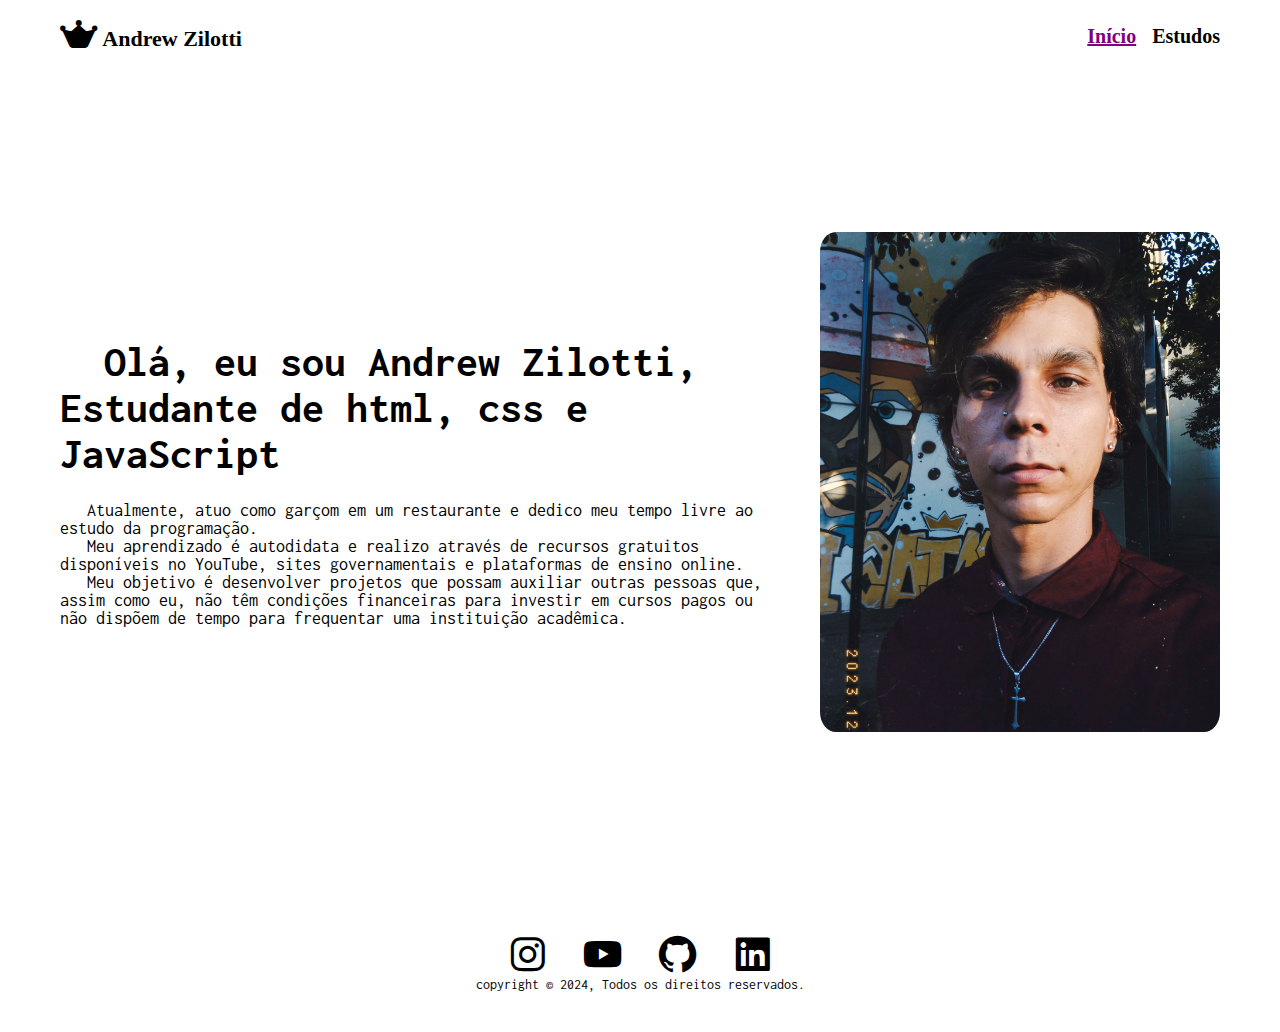
==== index.html @ dfb12fe2 "estudos" ====
<!DOCTYPE html>
<html lang="pt-br">

<head>
    <meta charset="UTF-8">
    <meta name="viewport" content="width=device-width, initial-scale=1.0">
    <title>Andrew Zilotti</title>
    <link rel="stylesheet" href="css/style.css">
    <!-- icon do logo -->
    <link rel="stylesheet" href="https://cdnjs.cloudflare.com/ajax/libs/font-awesome/6.5.2/css/all.min.css">
    <!-- icon dos link das redes sociais -->
    <link href='https://unpkg.com/boxicons@2.1.4/css/boxicons.min.css' rel='stylesheet'>
</head>

<body>
    <nav>
        <div class="logo">
            <a href="index.html"><i class="fa-brands fa-web-awesome"></i> Andrew Zilotti</a>
        </div>

        <div class="nav-links">
            <a class="selected" href="index.html">Início</a>
            <!-- <a href="projetos.html">Projetos</a> -->
            <a href="estudos.html">Estudos</a>
            <!-- <a href="jogos.html">Jogos</a> -->
        </div>
    </nav>

    <div class="main">
        <div class="info">
            <h1>&nbsp;&nbsp;Olá, eu sou Andrew Zilotti,<br>Estudante de html, css e JavaScript</h1>
            
            <p>&nbsp;&nbsp;&nbsp;Atualmente, atuo como garçom em um restaurante e dedico meu tempo livre ao estudo da programação. <br>
            
            &nbsp;&nbsp;&nbsp;Meu aprendizado é autodidata e realizo através de recursos gratuitos disponíveis no YouTube, sites governamentais e plataformas de ensino online. <br>

            &nbsp;&nbsp;&nbsp;Meu objetivo é desenvolver projetos que possam auxiliar outras pessoas que, assim como eu, não têm condições financeiras para investir em cursos pagos ou não dispõem de tempo para frequentar uma instituição acadêmica.</p>
        </div>
        <img src="imagens/eu.jpg" alt="">
    </div>

    <footer>
        <div class="socials">
            <a href="https://www.instagram.com/andrewzilotti/" target="_blank"><i class='bx bxl-instagram'></i></a>

            <a href="https://www.youtube.com/@darealezacanal" target="_blank"><i class='bx bxl-youtube'></i></a>

            <a href="https://github.com/andrewzilotti" target="_blank"><i class='bx bxl-github'></i></a>

            <a href="https://www.linkedin.com/in/andrewzilotti/" target="_blank"><i
                    class='bx bxl-linkedin-square'></i></a>
        </div>
        <p>copyright &copy; 2024, Todos os direitos reservados.</p>
    </footer>

</body>

</html>
---- css/style.css ----
@import url('https://fonts.googleapis.com/css2?family=Inconsolata&display=swap');

*{
    margin: 0;
    padding: 0;
    box-sizing: border-box;
    font-family: 'Inconsolata', sans-serif;
    font-style: normal;
}

a{
    text-decoration: none;
    color: black;
}

nav{
    padding: 20px 148px;
    background-color: white;
    display: flex;
    align-items: center;
    justify-content: space-between;
    font-weight: 600;
}

nav .logo{
    display: flex;
    align-items: center;
    justify-content: center;
    gap: 10px;
}

nav .logo i{
    font-size: 30px;
    color: black;
    transition: color 0.3s ease;
}

nav .logo a{
    font-size: 22px;
    color: black;
    font-weight: bold;
    font-family: 'Times New Roman', Times, serif;
    transition: color 0.3s ease;
}

nav .logo i:hover,
nav .logo a:hover{
    color: purple;
}

nav .nav-links{
    display: flex;
    gap: 16px;
}

nav .nav-links a{
    font-size: 20px;
    font-family: 'Times New Roman', Times, serif;
    transition: color 0.3s ease;
}

nav .nav-links a:hover,
nav .nav-links a.selected{
    color: purple;
    text-decoration: underline;
}

.main{
    padding: 0 149px;
    display: flex;
    align-items: center;
    justify-content: space-between;
    gap: 50px;
    height: calc(100vh - 80px);
}

.main .info h1{
    font-size: 44px;
    width: 100%;
    margin-top: 0px;
    margin-bottom: 0px;
    text-align: left;
}

.main .info p{
    font-size: 18px;
    margin-top: 25px;
    width: 100%;
    text-align: left;
}

.main img{
    width: 400px;
    height: auto;
    border-radius: 4%;
}

footer{
    padding: 40px 0;
    display: flex;
    flex-direction: column;
    align-items: center;
}

footer .socials{
    display: flex;
    align-items: center;
    gap: 30px;
    margin-bottom: 0px;
}

footer .socials i{
    font-size: 45px;
    cursor: pointer;
    transition: color 0.3s ease;
}

footer .socials i:hover{
    color: purple;
}

footer p{
    font-size: 14px;
}

/* Paginas estudos */

.page-title{
    padding: 88px 234px 20px;
    width: 100%;
}

.content{
    padding: 30px 148px 60px;
    display: flex;
    flex-direction: column;
    align-items: center;
}

.works-list .item{
    display: flex;
    gap: 30px;
    margin-bottom: 30px;
    padding-bottom: 30px;
    border-bottom: 2px dotted rgb(194, 194, 194);
}

.works-list .item img{
    width: 360px;
    height: 200px;
    border-radius: 4px;
    box-shadow: 0px 0px 4px rgb(165, 165, 165);
}

.works-list .item h3{
    font-size: 27px;
    font-weight: 900;
    margin-bottom: 16px;
}

.works-list .item .details .intem-info{
    display: flex;
    align-items: center;
    gap: 20px;
    margin-bottom: 20px;
}

.works-list .item .details i{
    font-size: 20px;
}

.works-list .item .details a:hover{
    color: purple;
    text-decoration: underline;
}

.works-list .item .details p{
    text-align: left;
}


/* Dimenções da paina */

@media screen and (max-width: 1400px){
    
    nav{
        padding: 20px 60px;
    }

    .main{
        padding: 0 60px;
    }

    .page-title{
        padding: 80px 60px 20px;
    }
}

@media screen and (max-width: 1200px) {
    
    nav{
        padding: 20px 40px;
    }

    .main{
        padding: 0 40px;
    }

    .main img{
        width: 300px;
        height: auto;
        border-radius: 4%;
    }

    .page-title{
        padding: 80px 40px 20px;

    }
}

@media screen and (max-width: 992px) {
    
    nav{
        padding: 20px;
    }

    .main{
        padding: 0 20px;
    }

    .main img{
        width: 200px;
        height: auto;
        border-radius: 4%;
    }

    .main .info h1{
        font-size: 34px;
    }

    .main .info p{
        font-size: 15px;
    }

    .works-list .item{
        flex-direction: column;
        padding: 0 20px 30px;
    }

    .works-list .item img{
        width: 100%;
        height: auto;
    }

    .works-list .item h3{
        font-size: 24px;
    }

    /* .works-list .item .details .intem-info .yaer-badge{
        font-size: 8px;
    } */

    .works-list .item .details p{
        font-size: 14px;
    }

    .content{
        padding: 30px 20px 60px;
    }

    @media screen and (max-width: 768px) {
        
        nav{
            justify-content: center;
        }

        nav .logo{
            display: none;
        }

        .main{
            flex-direction: column;
            justify-content: space-around;
            margin: 40px 0;
            height: auto;
        }

        .main .info h1{
            font-size: 30px;
            margin-bottom: 16px;
        }

        .main .info p{
            margin-bottom: 16px;
        }
        
        .main img {
            margin-top: 20px;
            width: 90%;
            height: auto;
            border-radius: 2%;
        }
    }
}
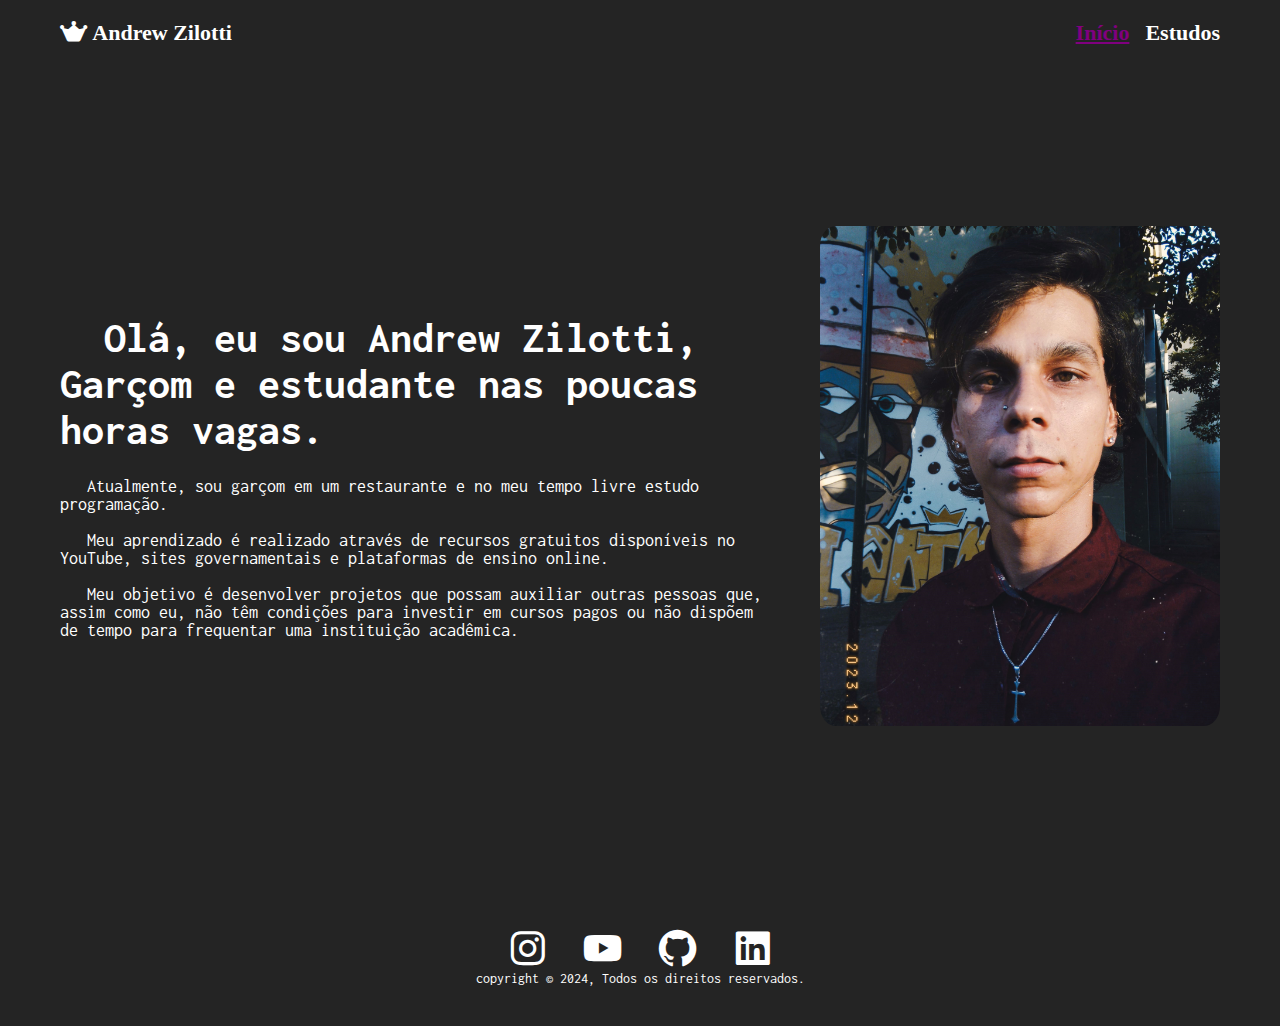
==== commit 62ea0630: "theme" ====
--- a/index.html
+++ b/index.html
@@ -12,10 +12,24 @@
     <link href='https://unpkg.com/boxicons@2.1.4/css/boxicons.min.css' rel='stylesheet'>
 </head>
 
-<body>
+<body class="dark-theme">
+
+    <!-- modo claro e modo escuro -->
+
+    <!-- <div>
+        <input type="checkbox" class="checkbox" name="" id="chk">
+        
+        <label class="label" for="chk">
+            <i class='bx bx-moon'></i>
+            <i class='bx bx-sun'></i>
+            <div class="ball"></div>
+        </label>
+    </div> -->
+
+
     <nav>
         <div class="logo">
-            <a href="index.html"><i class="fa-brands fa-web-awesome"></i> Andrew Zilotti</a>
+            <a href="index.html"><i id="coroa" class="fa-brands fa-web-awesome"></i> Andrew Zilotti</a>
         </div>
 
         <div class="nav-links">
@@ -26,15 +40,21 @@
         </div>
     </nav>
 
+
+
     <div class="main">
         <div class="info">
-            <h1>&nbsp;&nbsp;Olá, eu sou Andrew Zilotti,<br>Estudante de html, css e JavaScript</h1>
-            
-            <p>&nbsp;&nbsp;&nbsp;Atualmente, atuo como garçom em um restaurante e dedico meu tempo livre ao estudo da programação. <br>
-            
-            &nbsp;&nbsp;&nbsp;Meu aprendizado é autodidata e realizo através de recursos gratuitos disponíveis no YouTube, sites governamentais e plataformas de ensino online. <br>
+            <h1>&nbsp;&nbsp;Olá, eu sou Andrew Zilotti,<br>Garçom e estudante nas poucas horas vagas.</h1>
 
-            &nbsp;&nbsp;&nbsp;Meu objetivo é desenvolver projetos que possam auxiliar outras pessoas que, assim como eu, não têm condições financeiras para investir em cursos pagos ou não dispõem de tempo para frequentar uma instituição acadêmica.</p>
+            <p>&nbsp;&nbsp;&nbsp;Atualmente, sou garçom em um restaurante e no meu tempo livre estudo programação.
+                <br><br>
+
+                &nbsp;&nbsp;&nbsp;Meu aprendizado é realizado através de recursos gratuitos disponíveis no YouTube,
+                sites governamentais e plataformas de ensino online. <br><br>
+
+                &nbsp;&nbsp;&nbsp;Meu objetivo é desenvolver projetos que possam auxiliar outras pessoas que, assim como
+                eu, não têm condições para investir em cursos pagos ou não dispõem de tempo para frequentar uma
+                instituição acadêmica.</p>
         </div>
         <img src="imagens/eu.jpg" alt="">
     </div>
@@ -53,6 +73,8 @@
         <p>copyright &copy; 2024, Todos os direitos reservados.</p>
     </footer>
 
+    <!-- script -->
+    <script src="java/main.js"></script>
 </body>
 
 </html>--- a/css/style.css
+++ b/css/style.css
@@ -1,71 +1,93 @@
 @import url('https://fonts.googleapis.com/css2?family=Inconsolata&display=swap');
 
-*{
+:root {
+    --white: #ffffff;
+    --dark: #242424;
+    --black: #000000;
+    --purple1: #800080;
+}
+
+
+* {
     margin: 0;
     padding: 0;
     box-sizing: border-box;
     font-family: 'Inconsolata', sans-serif;
     font-style: normal;
-}
-
-a{
+
+    color: var(--fontColor);
+}
+
+/* Modo light e modo dark */
+
+.light-theme {
+    --bg: var(--white);
+    --fontColor: var(--black);
+}
+
+.dark-theme {
+    --bg: var(--dark);
+    --fontColor: var(--white);
+}
+
+/* ---- */
+
+body {
+    background-color: var(--bg);
+    transition: background-color 0.25s, color 0.5ms;
+}
+
+a {
     text-decoration: none;
-    color: black;
-}
-
-nav{
+}
+    
+nav {
     padding: 20px 148px;
-    background-color: white;
     display: flex;
     align-items: center;
     justify-content: space-between;
     font-weight: 600;
 }
 
-nav .logo{
+
+nav .logo {
     display: flex;
     align-items: center;
     justify-content: center;
     gap: 10px;
 }
 
-nav .logo i{
-    font-size: 30px;
-    color: black;
-    transition: color 0.3s ease;
-}
-
-nav .logo a{
+nav .logo :hover {
+    color: var(--purple1);
+}
+
+nav .logo a {
     font-size: 22px;
-    color: black;
     font-weight: bold;
     font-family: 'Times New Roman', Times, serif;
     transition: color 0.3s ease;
 }
 
-nav .logo i:hover,
-nav .logo a:hover{
-    color: purple;
-}
-
-nav .nav-links{
+
+nav .nav-links {
     display: flex;
     gap: 16px;
 }
 
-nav .nav-links a{
-    font-size: 20px;
+nav .nav-links a {
+    /* color: green; */
+    font-size: 22px;
     font-family: 'Times New Roman', Times, serif;
-    transition: color 0.3s ease;
+    transition: color 0.2s ease;
 }
 
 nav .nav-links a:hover,
-nav .nav-links a.selected{
-    color: purple;
+nav .nav-links a.selected {
+    color: var(--purple1);
     text-decoration: underline;
 }
 
-.main{
+.main {
     padding: 0 149px;
     display: flex;
     align-items: center;
@@ -74,7 +96,7 @@
     height: calc(100vh - 80px);
 }
 
-.main .info h1{
+.main .info h1 {
     font-size: 44px;
     width: 100%;
     margin-top: 0px;
@@ -82,62 +104,64 @@
     text-align: left;
 }
 
-.main .info p{
+.main .info p {
     font-size: 18px;
     margin-top: 25px;
     width: 100%;
     text-align: left;
 }
 
-.main img{
+.main img {
     width: 400px;
     height: auto;
     border-radius: 4%;
 }
 
-footer{
+/* footer */
+
+footer {
     padding: 40px 0;
     display: flex;
     flex-direction: column;
     align-items: center;
 }
 
-footer .socials{
+footer .socials {
     display: flex;
     align-items: center;
     gap: 30px;
     margin-bottom: 0px;
 }
 
-footer .socials i{
+footer .socials i {
     font-size: 45px;
     cursor: pointer;
     transition: color 0.3s ease;
 }
 
-footer .socials i:hover{
-    color: purple;
-}
-
-footer p{
+footer .socials i:hover {
+    color: var(--purple1);
+}
+
+footer p {
     font-size: 14px;
 }
 
 /* Paginas estudos */
 
-.page-title{
+.page-title {
     padding: 88px 234px 20px;
     width: 100%;
 }
 
-.content{
+.content {
     padding: 30px 148px 60px;
     display: flex;
     flex-direction: column;
     align-items: center;
 }
 
-.works-list .item{
+.works-list .item {
     display: flex;
     gap: 30px;
     margin-bottom: 30px;
@@ -145,114 +169,114 @@
     border-bottom: 2px dotted rgb(194, 194, 194);
 }
 
-.works-list .item img{
+.works-list .item img {
     width: 360px;
     height: 200px;
     border-radius: 4px;
     box-shadow: 0px 0px 4px rgb(165, 165, 165);
 }
 
-.works-list .item h3{
+.works-list .item h3 {
     font-size: 27px;
     font-weight: 900;
     margin-bottom: 16px;
 }
 
-.works-list .item .details .intem-info{
+.works-list .item .details .intem-info {
     display: flex;
     align-items: center;
     gap: 20px;
     margin-bottom: 20px;
 }
 
-.works-list .item .details i{
+.works-list .item .details i {
     font-size: 20px;
 }
 
-.works-list .item .details a:hover{
-    color: purple;
+.works-list .item .details a:hover {
+    color: var(--purple1);
     text-decoration: underline;
 }
 
-.works-list .item .details p{
+.works-list .item .details p {
     text-align: left;
 }
 
 
 /* Dimenções da paina */
 
-@media screen and (max-width: 1400px){
-    
-    nav{
+@media screen and (max-width: 1400px) {
+
+    nav {
         padding: 20px 60px;
     }
 
-    .main{
+    .main {
         padding: 0 60px;
     }
 
-    .page-title{
+    .page-title {
         padding: 80px 60px 20px;
     }
 }
 
 @media screen and (max-width: 1200px) {
-    
-    nav{
+
+    nav {
         padding: 20px 40px;
     }
 
-    .main{
+    .main {
         padding: 0 40px;
     }
 
-    .main img{
+    .main img {
         width: 300px;
         height: auto;
         border-radius: 4%;
     }
 
-    .page-title{
+    .page-title {
         padding: 80px 40px 20px;
 
     }
 }
 
 @media screen and (max-width: 992px) {
-    
-    nav{
+
+    nav {
         padding: 20px;
     }
 
-    .main{
+    .main {
         padding: 0 20px;
     }
 
-    .main img{
+    .main img {
         width: 200px;
         height: auto;
         border-radius: 4%;
     }
 
-    .main .info h1{
+    .main .info h1 {
         font-size: 34px;
     }
 
-    .main .info p{
+    .main .info p {
         font-size: 15px;
     }
 
-    .works-list .item{
+    .works-list .item {
         flex-direction: column;
         padding: 0 20px 30px;
     }
 
-    .works-list .item img{
+    .works-list .item img {
         width: 100%;
         height: auto;
     }
 
-    .works-list .item h3{
+    .works-list .item h3 {
         font-size: 24px;
     }
 
@@ -260,40 +284,40 @@
         font-size: 8px;
     } */
 
-    .works-list .item .details p{
+    .works-list .item .details p {
         font-size: 14px;
     }
 
-    .content{
+    .content {
         padding: 30px 20px 60px;
     }
 
     @media screen and (max-width: 768px) {
-        
-        nav{
+
+        nav {
             justify-content: center;
         }
 
-        nav .logo{
+        nav .logo {
             display: none;
         }
 
-        .main{
+        .main {
             flex-direction: column;
             justify-content: space-around;
             margin: 40px 0;
             height: auto;
         }
 
-        .main .info h1{
+        .main .info h1 {
             font-size: 30px;
             margin-bottom: 16px;
         }
 
-        .main .info p{
+        .main .info p {
             margin-bottom: 16px;
         }
-        
+
         .main img {
             margin-top: 20px;
             width: 90%;
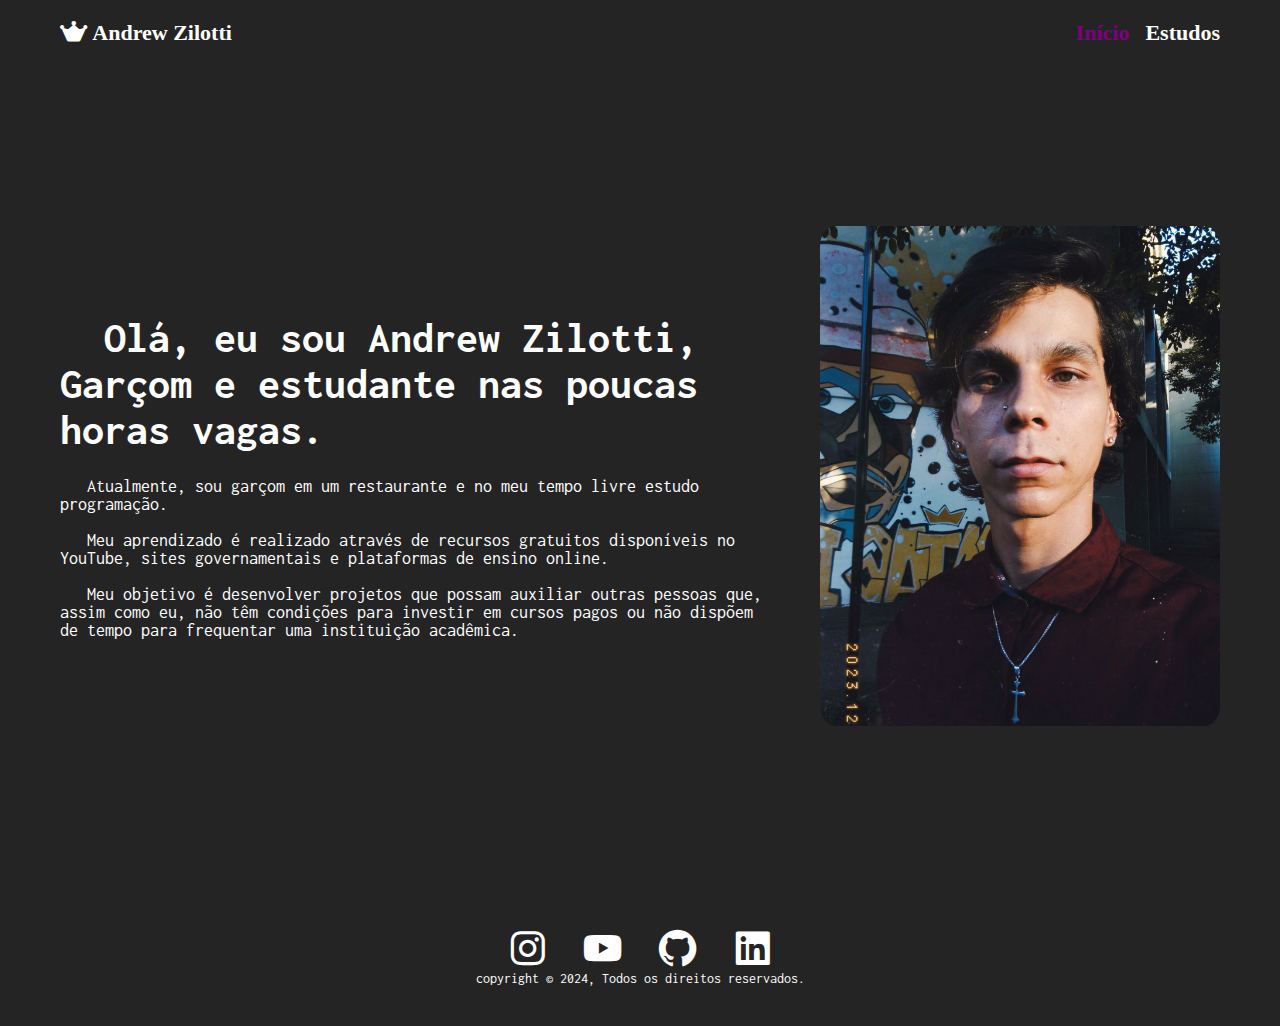
==== commit 161fba03: "theme" ====
--- a/index.html
+++ b/index.html
@@ -29,7 +29,7 @@
 
     <nav>
         <div class="logo">
-            <a href="index.html"><i id="coroa" class="fa-brands fa-web-awesome"></i> Andrew Zilotti</a>
+            <a href="index.html"><i class="fa-brands fa-web-awesome"></i> Andrew Zilotti</a>
         </div>
 
         <div class="nav-links">
--- a/css/style.css
+++ b/css/style.css
@@ -68,14 +68,12 @@
     transition: color 0.3s ease;
 }
 
-
 nav .nav-links {
     display: flex;
     gap: 16px;
 }
 
 nav .nav-links a {
-    /* color: green; */
     font-size: 22px;
     font-family: 'Times New Roman', Times, serif;
     transition: color 0.2s ease;
@@ -84,7 +82,6 @@
 nav .nav-links a:hover,
 nav .nav-links a.selected {
     color: var(--purple1);
-    text-decoration: underline;
 }
 
 .main {
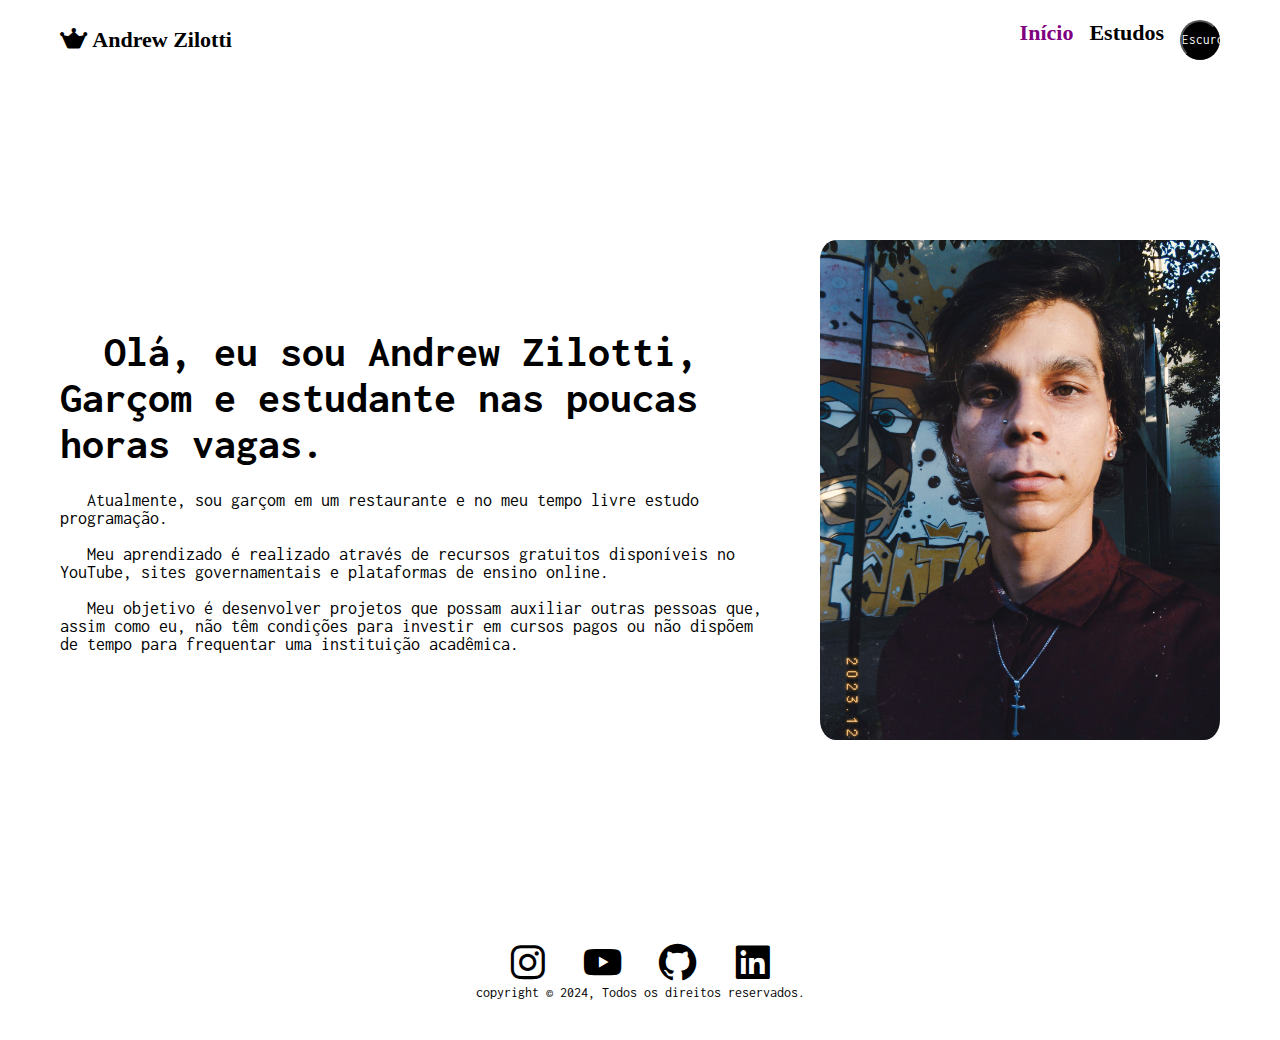
==== commit 83f8d6fc: "theme" ====
--- a/index.html
+++ b/index.html
@@ -12,7 +12,7 @@
     <link href='https://unpkg.com/boxicons@2.1.4/css/boxicons.min.css' rel='stylesheet'>
 </head>
 
-<body class="dark-theme">
+<body class="light-theme">
 
     <!-- modo claro e modo escuro -->
 
@@ -26,17 +26,23 @@
         </label>
     </div> -->
 
-
+    <div>
+    </div>
+    
+    
     <nav>
         <div class="logo">
             <a href="index.html"><i class="fa-brands fa-web-awesome"></i> Andrew Zilotti</a>
         </div>
-
+        
         <div class="nav-links">
             <a class="selected" href="index.html">Início</a>
             <!-- <a href="projetos.html">Projetos</a> -->
             <a href="estudos.html">Estudos</a>
             <!-- <a href="jogos.html">Jogos</a> -->
+
+            <!-- Botão de theme -->
+            <button class="btn">Escuro</button>
         </div>
     </nav>
 
@@ -75,6 +81,7 @@
 
     <!-- script -->
     <script src="java/main.js"></script>
+    <noscript>Você precisa habilitar JavaScript para ver este site completo.</noscript>
 </body>
 
 </html>--- a/css/style.css
+++ b/css/style.css
@@ -23,12 +23,30 @@
 .light-theme {
     --bg: var(--white);
     --fontColor: var(--black);
+    --btnBg: var(--black);
+    --btnFontColor: var(--white);
 }
 
 .dark-theme {
     --bg: var(--dark);
     --fontColor: var(--white);
-}
+    --btnBg: var(--white);
+    --btnFontColor: var(--dark);
+}
+
+
+.btn {
+    /* position: absolute; */
+    /* top: 4%; */
+    /* right: 2%; */
+    width: 40px;
+    height: 40px;
+    border-radius: 50%;
+
+    color: var(--btnFontColor);
+    background-color: var(--btnBg);
+}
+
 
 /* ---- */
 
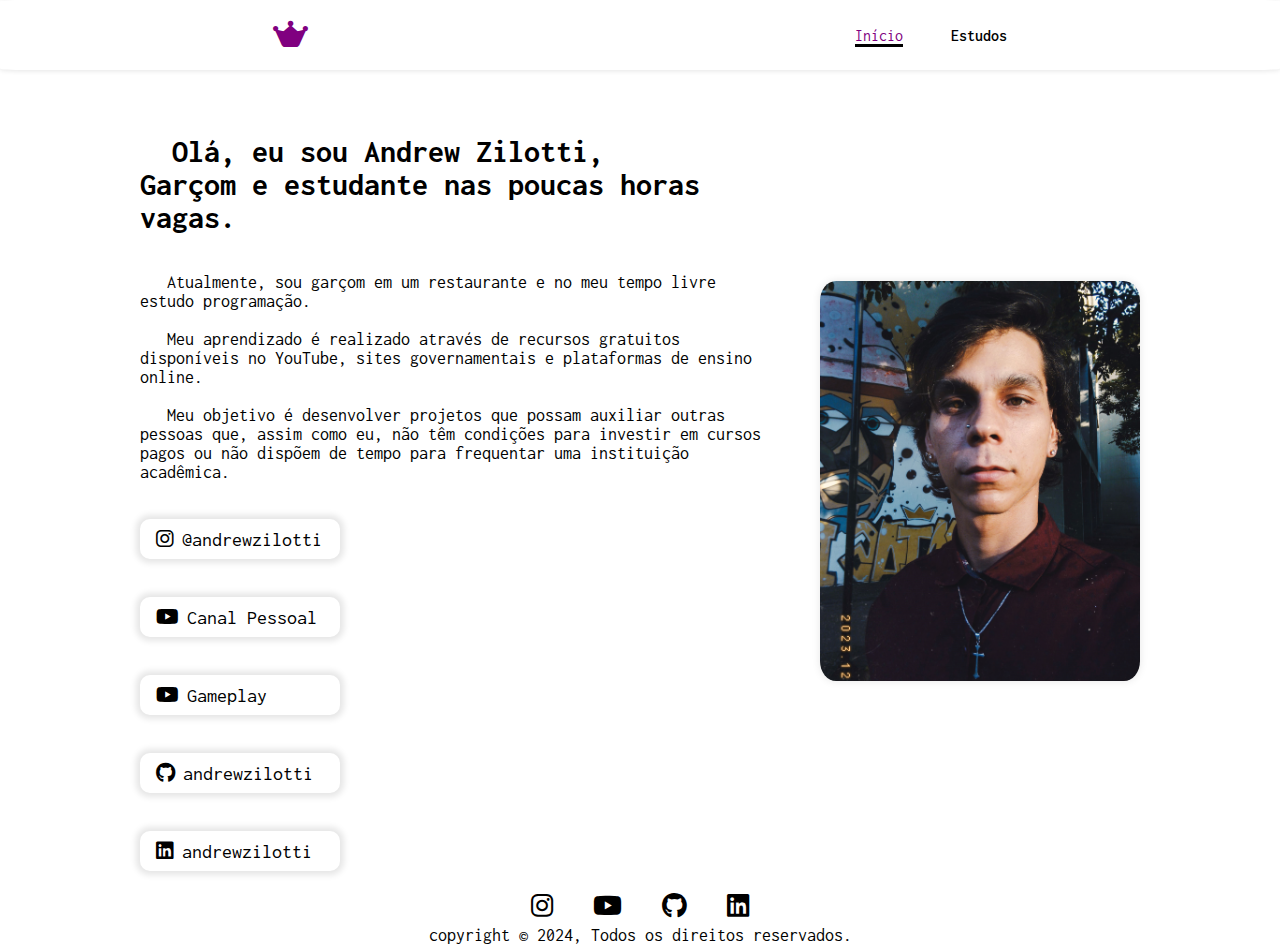
==== commit 2ca05bca: "Novo visu" ====
--- a/index.html
+++ b/index.html
@@ -5,82 +5,126 @@
     <meta charset="UTF-8">
     <meta name="viewport" content="width=device-width, initial-scale=1.0">
     <title>Andrew Zilotti</title>
+
+    <!-- css -->
     <link rel="stylesheet" href="css/style.css">
+
     <!-- icon do logo -->
     <link rel="stylesheet" href="https://cdnjs.cloudflare.com/ajax/libs/font-awesome/6.5.2/css/all.min.css">
-    <!-- icon dos link das redes sociais -->
-    <link href='https://unpkg.com/boxicons@2.1.4/css/boxicons.min.css' rel='stylesheet'>
+
+    <!-- animação menu mobile -->
+    <script src="https://cdnjs.cloudflare.com/ajax/libs/jquery/3.7.1/jquery.min.js"
+        integrity="sha512-v2CJ7UaYy4JwqLDIrZUI/4hqeoQieOmAZNXBeQyjo21dadnwR+8ZaIJVT8EE2iyI61OV8e6M8PP2/4hpQINQ/g=="
+        crossorigin="anonymous" referrerpolicy="no-referrer">
+        </script>
 </head>
 
-<body class="light-theme">
-
+<body>
     <!-- modo claro e modo escuro -->
 
-    <!-- <div>
-        <input type="checkbox" class="checkbox" name="" id="chk">
-        
-        <label class="label" for="chk">
-            <i class='bx bx-moon'></i>
-            <i class='bx bx-sun'></i>
-            <div class="ball"></div>
-        </label>
-    </div> -->
 
-    <div>
-    </div>
-    
-    
-    <nav>
-        <div class="logo">
-            <a href="index.html"><i class="fa-brands fa-web-awesome"></i> Andrew Zilotti</a>
+    <!-- Cabeçalho -->
+    <header>
+        <nav id="navbar">
+            <a href="index.html">
+                <i class="fa-brands fa-web-awesome" id="nav_logo"></i>
+            </a>
+
+            <ul id="nav_list">
+                <li class="nav-item active">
+                    <a href="index.html">Início</a>
+                </li>
+
+                <li class="nav-item">
+                    <a href="studies.html">Estudos</a>
+                </li>
+            </ul>
+
+            <button id="mobile_btn">
+                <i class="fa-solid fa-bars"></i>
+            </button>
+        </nav>
+
+        <div id="mobile_menu">
+            <ul id="mobile_nav_list">
+                <li class="nav-item">
+                    <a href="index.html">Início</a>
+                </li>
+
+                <li class="nav-item">
+                    <a href="studies.html">Estudos</a>
+                </li>
+            </ul>
         </div>
-        
-        <div class="nav-links">
-            <a class="selected" href="index.html">Início</a>
-            <!-- <a href="projetos.html">Projetos</a> -->
-            <a href="estudos.html">Estudos</a>
-            <!-- <a href="jogos.html">Jogos</a> -->
-
-            <!-- Botão de theme -->
-            <button class="btn">Escuro</button>
-        </div>
-    </nav>
+    </header>
 
 
+    <!-- Corpo -->
+    <main id="home">
+        <div id="info-home">
+            <h1 class="title-home">&nbsp;&nbsp;Olá, eu sou Andrew Zilotti,<br>Garçom e estudante nas poucas horas vagas.
+            </h1>
 
-    <div class="main">
-        <div class="info">
-            <h1>&nbsp;&nbsp;Olá, eu sou Andrew Zilotti,<br>Garçom e estudante nas poucas horas vagas.</h1>
-
-            <p>&nbsp;&nbsp;&nbsp;Atualmente, sou garçom em um restaurante e no meu tempo livre estudo programação.
+            <p class="description-home">&nbsp;&nbsp;&nbsp;Atualmente, sou garçom em
+                um restaurante e no meu tempo livre estudo programação.
                 <br><br>
 
                 &nbsp;&nbsp;&nbsp;Meu aprendizado é realizado através de recursos gratuitos disponíveis no YouTube,
                 sites governamentais e plataformas de ensino online. <br><br>
 
-                &nbsp;&nbsp;&nbsp;Meu objetivo é desenvolver projetos que possam auxiliar outras pessoas que, assim como
+                &nbsp;&nbsp;&nbsp;Meu objetivo é desenvolver projetos que possam auxiliar outras pessoas que, assim
+                como
                 eu, não têm condições para investir em cursos pagos ou não dispõem de tempo para frequentar uma
-                instituição acadêmica.</p>
+                instituição acadêmica.
+            </p>
+
+
+            <div id="social-home">
+                <a href="https://www.instagram.com/andrewzilotti/" target="_blank"><i class="fa-brands fa-instagram"
+                        id="social"></i>@andrewzilotti</a>
+
+                <a href="https://www.youtube.com/@darealezacanal" target="_blank"><i class="fa-brands fa-youtube"
+                        id="social"></i>Canal Pessoal</a>
+
+                <a href="https://www.youtube.com/@darealezacanal" target="_blank"><i class="fa-brands fa-youtube"
+                        id="social"></i>Gameplay</a>
+
+                <a href="https://github.com/andrewzilotti" target="_blank"><i class="fa-brands fa-github"
+                        id="social"></i>andrewzilotti</a>
+
+                <a href="https://www.linkedin.com/in/andrewzilotti/" target="_blank"><i class="fa-brands fa-linkedin"
+                        id="social"></i>andrewzilotti</a>
+            </div>
         </div>
-        <img src="imagens/eu.jpg" alt="">
-    </div>
+
+
+        <div id="photo-home">
+            <img src="imagens/eu.jpg" alt="">
+        </div>
+
+    </main>
 
     <footer>
-        <div class="socials">
-            <a href="https://www.instagram.com/andrewzilotti/" target="_blank"><i class='bx bxl-instagram'></i></a>
+        <section id="footer">
+            <div class="social">
+                <a href="https://www.instagram.com/andrewzilotti/" target="_blank"><i class="fa-brands fa-instagram"
+                        id="social"></i></a>
 
-            <a href="https://www.youtube.com/@darealezacanal" target="_blank"><i class='bx bxl-youtube'></i></a>
+                <a href="https://www.youtube.com/@darealezacanal" target="_blank"><i class="fa-brands fa-youtube"
+                        id="social"></i></i></a>
 
-            <a href="https://github.com/andrewzilotti" target="_blank"><i class='bx bxl-github'></i></a>
+                <a href="https://github.com/andrewzilotti" target="_blank"><i class="fa-brands fa-github"
+                        id="social"></i></a>
 
-            <a href="https://www.linkedin.com/in/andrewzilotti/" target="_blank"><i
-                    class='bx bxl-linkedin-square'></i></a>
-        </div>
-        <p>copyright &copy; 2024, Todos os direitos reservados.</p>
+                <a href="https://www.linkedin.com/in/andrewzilotti/" target="_blank"><i class="fa-brands fa-linkedin"
+                        id="social"></i></a>
+            </div>
+            <p>copyright &copy; 2024, Todos os direitos reservados.</p>
+        </section>
     </footer>
 
     <!-- script -->
-    <script src="java/main.js"></script>
+    <script src="java/script.js"></script>
     <noscript>Você precisa habilitar JavaScript para ver este site completo.</noscript>
 </body>
 
--- a/css/style.css
+++ b/css/style.css
@@ -1,12 +1,4 @@
 @import url('https://fonts.googleapis.com/css2?family=Inconsolata&display=swap');
-
-:root {
-    --white: #ffffff;
-    --dark: #242424;
-    --black: #000000;
-    --purple1: #800080;
-}
-
 
 * {
     margin: 0;
@@ -14,330 +6,236 @@
     box-sizing: border-box;
     font-family: 'Inconsolata', sans-serif;
     font-style: normal;
-
-    color: var(--fontColor);
-}
-
-/* Modo light e modo dark */
-
-.light-theme {
-    --bg: var(--white);
-    --fontColor: var(--black);
-    --btnBg: var(--black);
-    --btnFontColor: var(--white);
-}
-
-.dark-theme {
-    --bg: var(--dark);
-    --fontColor: var(--white);
-    --btnBg: var(--white);
-    --btnFontColor: var(--dark);
-}
-
-
-.btn {
-    /* position: absolute; */
-    /* top: 4%; */
-    /* right: 2%; */
-    width: 40px;
-    height: 40px;
-    border-radius: 50%;
-
-    color: var(--btnFontColor);
-    background-color: var(--btnBg);
-}
-
-
-/* ---- */
-
-body {
-    background-color: var(--bg);
-    transition: background-color 0.25s, color 0.5ms;
-}
-
-a {
+}
+
+/* ---------------- Header ---------------- */
+
+header {
+    width: 100%;
+    /* padding: 28px 8%; */
+}
+
+#navbar {
+    width: 100%;
+    height: 70px;
+    display: flex;
+    align-items: center;
+    justify-content: space-around;
+    border-radius: 2%;
+    box-shadow: 0 1px 5px rgba(0, 0, 0, 0.1);
+}
+
+#nav_logo {
+    font-size: 28px;
+    color: #800080;
+}
+
+#nav_list {
+    display: flex;
+    list-style: none;
+    gap: 48px;
+}
+
+.nav-item a {
     text-decoration: none;
-}
-    
-nav {
-    padding: 20px 148px;
-    display: flex;
-    align-items: center;
-    justify-content: space-between;
+    color: black;
     font-weight: 600;
 }
 
-
-nav .logo {
-    display: flex;
-    align-items: center;
-    justify-content: center;
-    gap: 10px;
-}
-
-nav .logo :hover {
-    color: var(--purple1);
-}
-
-nav .logo a {
-    font-size: 22px;
-    font-weight: bold;
-    font-family: 'Times New Roman', Times, serif;
-    transition: color 0.3s ease;
-}
-
-nav .nav-links {
-    display: flex;
-    gap: 16px;
-}
-
-nav .nav-links a {
-    font-size: 22px;
-    font-family: 'Times New Roman', Times, serif;
-    transition: color 0.2s ease;
-}
-
-nav .nav-links a:hover,
-nav .nav-links a.selected {
-    color: var(--purple1);
-}
-
-.main {
-    padding: 0 149px;
+.nav-item.active a {
+    color: #800080;
+    font-weight: 400;
+    border-bottom: 3px solid #000000;
+}
+
+.nav-item a:hover {
+    color: #800080 !important;
+    transition: all 0.25s ease;
+    border-bottom: 3px solid #000000;
+    font-size: 900;
+}
+
+#nav_logo:hover {
+    color: #000000;
+    transition: all 0.25s ease;
+    border-bottom: 3px solid #000000;
+}
+
+#nav_logo {
+    cursor: pointer;
+}
+
+/* ---------------- Mobile ---------------- */
+
+#mobile_btn {
+    display: none;
+}
+
+#mobile_menu {
+    display: none;
+}
+
+@media screen and (max-width: 800px) {
+    #nav_list {
+        display: none;
+    }
+
+    #mobile_btn {
+        display: block;
+        border: none;
+        background-color: transparent;
+        font-size: 1.5rem;
+        cursor: pointer;
+    }
+
+    #mobile_menu.active {
+        display: flex;
+        flex-direction: column;
+        align-items: center;
+    }
+
+    #mobile_nav_list {
+        display: flex;
+        flex-direction: column;
+        gap: 12px;
+        margin: 12px 0px;
+    }
+
+    #mobile_nav_list .nav-item {
+        list-style: none;
+        text-align: center;
+    }
+}
+
+/* ---------------- Home ---------------- */
+
+#home {
+    padding: 0 140px;
     display: flex;
     align-items: center;
     justify-content: space-between;
     gap: 50px;
-    height: calc(100vh - 80px);
-}
-
-.main .info h1 {
-    font-size: 44px;
+    min-height: calc(100vh - 84px);
+    /* position: relative; */
+}
+
+#info-home {
+    display: flex;
+    flex-direction: column;
+    align-items: start;
+    gap: 38px;
+    margin-top: 5%;
+}
+
+#info-home .title-home {
+    font-size: 2rem;
+}
+
+#info-home .description-home {
+    font-size: 1.15rem;
+}
+
+#social-home {
+    display: contents;
+    align-items: center;
+    justify-content: center;
+    font-size: 1.4rem;
+}
+
+#social-home i {
+    padding: 8px;
+}
+
+#social-home a {
+    display: flex;
+    align-items: center;
+    padding: 8px;
+    text-decoration: none;
+    width: 200px;
+    height: 40px;
+    color: black;
+    font-size: 1.25rem;
+    border-radius: 10px;
+    box-shadow: 0px 0px 6px 4px rgba(0, 0, 0, 0.1);
+}
+
+#social-home a:hover{
+    color: #ffffff !important;
+    transition: all 0.25s ease;
+    font-weight: 900;
+    background-color: #000000;
+    box-shadow: none;
+}
+
+#photo-home img {
+    display: flex;
+    height: 400px;
+    width: auto;
+    position: relative;
+    top: 3px;
+    border-radius: 5%;
+    box-shadow: 0 0 8px rgb(0, 0, 0, 0.1);
+}
+
+/* ---------------- studies ---------------- */
+
+.page-title{
+    padding: 80px 234px 20px;
     width: 100%;
-    margin-top: 0px;
-    margin-bottom: 0px;
-    text-align: left;
-}
-
-.main .info p {
-    font-size: 18px;
-    margin-top: 25px;
-    width: 100%;
-    text-align: left;
-}
-
-.main img {
-    width: 400px;
-    height: auto;
-    border-radius: 4%;
-}
-
-/* footer */
-
-footer {
-    padding: 40px 0;
+}
+
+.content{
+    padding: 30px 148px 60px;
     display: flex;
     flex-direction: column;
     align-items: center;
 }
 
-footer .socials {
-    display: flex;
-    align-items: center;
-    gap: 30px;
-    margin-bottom: 0px;
-}
-
-footer .socials i {
-    font-size: 45px;
-    cursor: pointer;
-    transition: color 0.3s ease;
-}
-
-footer .socials i:hover {
-    color: var(--purple1);
-}
-
-footer p {
-    font-size: 14px;
-}
-
-/* Paginas estudos */
-
-.page-title {
-    padding: 88px 234px 20px;
-    width: 100%;
-}
-
-.content {
-    padding: 30px 148px 60px;
-    display: flex;
-    flex-direction: column;
-    align-items: center;
-}
-
-.works-list .item {
+.works-list .item{
     display: flex;
     gap: 30px;
     margin-bottom: 30px;
     padding-bottom: 30px;
-    border-bottom: 2px dotted rgb(194, 194, 194);
-}
-
-.works-list .item img {
-    width: 360px;
-    height: 200px;
-    border-radius: 4px;
-    box-shadow: 0px 0px 4px rgb(165, 165, 165);
-}
+    border-bottom: 2px solid rgb(207, 207, 207);
+}
+
+.works-list .item img{
+    width: auto;
+    height: 300px;
+    border-radius: 2%;
+}
+
 
 .works-list .item h3 {
-    font-size: 27px;
+    font-size: 1.5rem;
+    margin-bottom: 10px;
+}
+
+
+
+/* ---------------- Footer ---------------- */
+
+#footer .social {
+    display: flex;
+    align-items: center;
+    justify-content: center;
+    height: 40px;
+    font-size: 1.6rem;
+    gap: 40px;
+}
+
+#footer #social {
+    color: black;
+}
+
+#footer p {
+    text-align: center;
+    font-size: 1.1rem;
+}
+
+#footer #social:hover {
+    color: #800080;
+    transition: all 0.25s ease;
     font-weight: 900;
-    margin-bottom: 16px;
-}
-
-.works-list .item .details .intem-info {
-    display: flex;
-    align-items: center;
-    gap: 20px;
-    margin-bottom: 20px;
-}
-
-.works-list .item .details i {
-    font-size: 20px;
-}
-
-.works-list .item .details a:hover {
-    color: var(--purple1);
-    text-decoration: underline;
-}
-
-.works-list .item .details p {
-    text-align: left;
-}
-
-
-/* Dimenções da paina */
-
-@media screen and (max-width: 1400px) {
-
-    nav {
-        padding: 20px 60px;
-    }
-
-    .main {
-        padding: 0 60px;
-    }
-
-    .page-title {
-        padding: 80px 60px 20px;
-    }
-}
-
-@media screen and (max-width: 1200px) {
-
-    nav {
-        padding: 20px 40px;
-    }
-
-    .main {
-        padding: 0 40px;
-    }
-
-    .main img {
-        width: 300px;
-        height: auto;
-        border-radius: 4%;
-    }
-
-    .page-title {
-        padding: 80px 40px 20px;
-
-    }
-}
-
-@media screen and (max-width: 992px) {
-
-    nav {
-        padding: 20px;
-    }
-
-    .main {
-        padding: 0 20px;
-    }
-
-    .main img {
-        width: 200px;
-        height: auto;
-        border-radius: 4%;
-    }
-
-    .main .info h1 {
-        font-size: 34px;
-    }
-
-    .main .info p {
-        font-size: 15px;
-    }
-
-    .works-list .item {
-        flex-direction: column;
-        padding: 0 20px 30px;
-    }
-
-    .works-list .item img {
-        width: 100%;
-        height: auto;
-    }
-
-    .works-list .item h3 {
-        font-size: 24px;
-    }
-
-    /* .works-list .item .details .intem-info .yaer-badge{
-        font-size: 8px;
-    } */
-
-    .works-list .item .details p {
-        font-size: 14px;
-    }
-
-    .content {
-        padding: 30px 20px 60px;
-    }
-
-    @media screen and (max-width: 768px) {
-
-        nav {
-            justify-content: center;
-        }
-
-        nav .logo {
-            display: none;
-        }
-
-        .main {
-            flex-direction: column;
-            justify-content: space-around;
-            margin: 40px 0;
-            height: auto;
-        }
-
-        .main .info h1 {
-            font-size: 30px;
-            margin-bottom: 16px;
-        }
-
-        .main .info p {
-            margin-bottom: 16px;
-        }
-
-        .main img {
-            margin-top: 20px;
-            width: 90%;
-            height: auto;
-            border-radius: 2%;
-        }
-    }
+    border-bottom: 3px solid #000000;
 }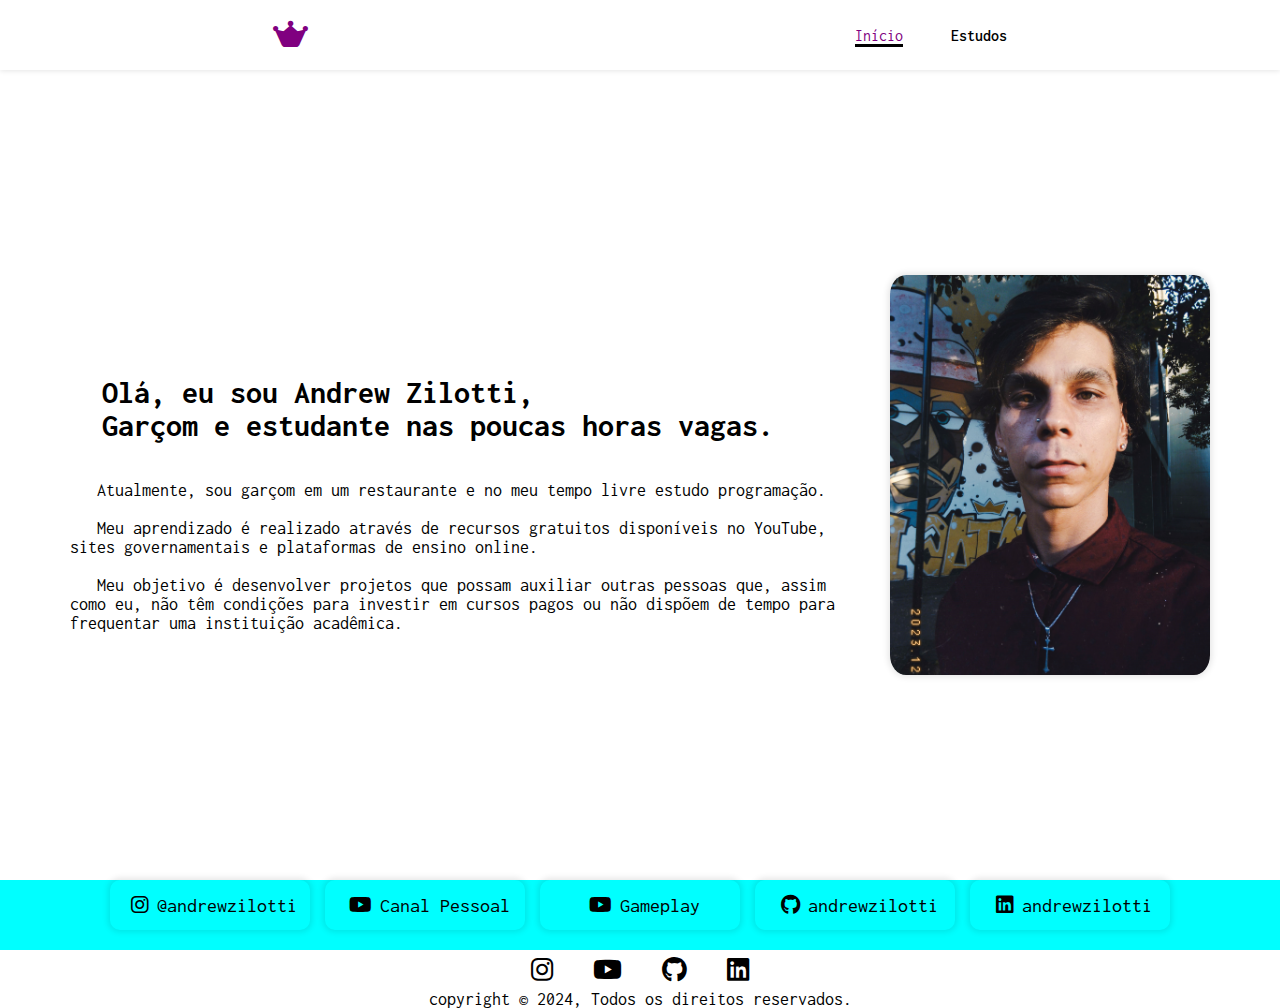
==== commit a7332e81: "atualizaçao home" ====
--- a/index.html
+++ b/index.html
@@ -47,7 +47,7 @@
 
         <div id="mobile_menu">
             <ul id="mobile_nav_list">
-                <li class="nav-item">
+                <li class="nav-item active">
                     <a href="index.html">Início</a>
                 </li>
 
@@ -62,7 +62,7 @@
     <!-- Corpo -->
     <main id="home">
         <div id="info-home">
-            <h1 class="title-home">&nbsp;&nbsp;Olá, eu sou Andrew Zilotti,<br>Garçom e estudante nas poucas horas vagas.
+            <h1 class="title-home">&nbsp;&nbsp;Olá, eu sou Andrew Zilotti,<br>&nbsp;&nbsp;Garçom e estudante nas poucas horas vagas.
             </h1>
 
             <p class="description-home">&nbsp;&nbsp;&nbsp;Atualmente, sou garçom em
@@ -77,31 +77,25 @@
                 eu, não têm condições para investir em cursos pagos ou não dispõem de tempo para frequentar uma
                 instituição acadêmica.
             </p>
-
-
-            <div id="social-home">
-                <a href="https://www.instagram.com/andrewzilotti/" target="_blank"><i class="fa-brands fa-instagram"
-                        id="social"></i>@andrewzilotti</a>
-
-                <a href="https://www.youtube.com/@darealezacanal" target="_blank"><i class="fa-brands fa-youtube"
-                        id="social"></i>Canal Pessoal</a>
-
-                <a href="https://www.youtube.com/@darealezacanal" target="_blank"><i class="fa-brands fa-youtube"
-                        id="social"></i>Gameplay</a>
-
-                <a href="https://github.com/andrewzilotti" target="_blank"><i class="fa-brands fa-github"
-                        id="social"></i>andrewzilotti</a>
-
-                <a href="https://www.linkedin.com/in/andrewzilotti/" target="_blank"><i class="fa-brands fa-linkedin"
-                        id="social"></i>andrewzilotti</a>
-            </div>
         </div>
-
 
         <div id="photo-home">
             <img src="imagens/eu.jpg" alt="">
         </div>
+    </main>
 
+    <main id="home2">
+        <div id="social-home">
+            <a href="https://www.instagram.com/andrewzilotti/" target="_blank"><i class="fa-brands fa-instagram" id="social"></i>@andrewzilotti</a>
+            
+            <a href="https://www.youtube.com/@darealezacanal" target="_blank"><i class="fa-brands fa-youtube" id="social"></i>Canal Pessoal</a>
+
+            <a href="https://www.youtube.com/@darealezacanal" target="_blank"><i class="fa-brands fa-youtube" id="social"></i>Gameplay</a>
+            
+            <a href="https://github.com/andrewzilotti" target="_blank"><i class="fa-brands fa-github" id="social"></i>andrewzilotti</a>
+            
+            <a href="https://www.linkedin.com/in/andrewzilotti/" target="_blank"><i class="fa-brands fa-linkedin" id="social"></i>andrewzilotti</a>
+        </div>
     </main>
 
     <footer>
--- a/css/style.css
+++ b/css/style.css
@@ -12,7 +12,6 @@
 
 header {
     width: 100%;
-    /* padding: 28px 8%; */
 }
 
 #navbar {
@@ -21,7 +20,6 @@
     display: flex;
     align-items: center;
     justify-content: space-around;
-    border-radius: 2%;
     box-shadow: 0 1px 5px rgba(0, 0, 0, 0.1);
 }
 
@@ -110,13 +108,17 @@
 /* ---------------- Home ---------------- */
 
 #home {
-    padding: 0 140px;
+    padding: 0px 140px;
     display: flex;
     align-items: center;
     justify-content: space-between;
     gap: 50px;
-    min-height: calc(100vh - 84px);
-    /* position: relative; */
+    min-height: calc(100vh - 90px);
+}
+
+#home2 {
+    display: flex;
+    justify-content: center;
 }
 
 #info-home {
@@ -136,10 +138,13 @@
 }
 
 #social-home {
-    display: contents;
-    align-items: center;
+    display: flex;
+    flex-wrap: wrap;
     justify-content: center;
-    font-size: 1.4rem;
+    gap: 15px;
+    padding: 0px 0px 20px;
+    background-color: aqua;
+    width: 100%;
 }
 
 #social-home i {
@@ -149,17 +154,17 @@
 #social-home a {
     display: flex;
     align-items: center;
-    padding: 8px;
+    justify-content: center;
     text-decoration: none;
     width: 200px;
-    height: 40px;
+    height: 50px;
     color: black;
     font-size: 1.25rem;
     border-radius: 10px;
-    box-shadow: 0px 0px 6px 4px rgba(0, 0, 0, 0.1);
-}
-
-#social-home a:hover{
+    box-shadow: 0px 0px 6px 2px rgba(0, 0, 0, 0.1);
+}
+
+#social-home a:hover {
     color: #ffffff !important;
     transition: all 0.25s ease;
     font-weight: 900;
@@ -172,34 +177,39 @@
     height: 400px;
     width: auto;
     position: relative;
-    top: 3px;
     border-radius: 5%;
-    box-shadow: 0 0 8px rgb(0, 0, 0, 0.1);
+    box-shadow: 0px 0px 6px 2px rgb(0, 0, 0, 0.1);
 }
 
 /* ---------------- studies ---------------- */
 
-.page-title{
-    padding: 80px 234px 20px;
+.page-title {
+    padding: 50px;
+    text-align: center;
     width: 100%;
 }
 
-.content{
-    padding: 30px 148px 60px;
+.content {
+    padding: 0px 148px 60px;
     display: flex;
     flex-direction: column;
     align-items: center;
 }
 
-.works-list .item{
+.content .item img {
+    box-shadow: 0px 0px 5px 1px rgba(0, 0, 0, 0.1);
+}
+
+.works-list .item {
     display: flex;
     gap: 30px;
-    margin-bottom: 30px;
-    padding-bottom: 30px;
-    border-bottom: 2px solid rgb(207, 207, 207);
-}
-
-.works-list .item img{
+    margin-bottom: 15px;
+    padding: 25px;
+    border-radius: 22px;
+    box-shadow: 0px 0px 6px 1px rgba(0, 0, 0, 0.1);
+}
+
+.works-list .item img {
     width: auto;
     height: 300px;
     border-radius: 2%;
@@ -238,4 +248,99 @@
     transition: all 0.25s ease;
     font-weight: 900;
     border-bottom: 3px solid #000000;
+}
+
+
+/* ---------------- Responsivo ---------------- */
+
+@media screen and (max-width: 1400px) {
+
+    #home {
+        padding: 0px 70px;
+    }
+
+    #social-home {
+        padding: 0px 0px 20px;
+    }
+
+    .content {
+        padding: 0px 70px 20px;
+    }
+
+    .page-title {
+        padding: 30px 120px 20px;
+    }
+}
+
+@media screen and (max-width: 1200px) {
+    
+    #home {
+        padding: 0px 35px;
+    }
+
+    #photo-home img {
+        height: 350px;
+        width: auto;
+    }
+
+    #social-home {
+        padding: 0px 20px 20px;
+        gap: 15px;
+    }
+
+    .content {
+        padding: 0px 25px 5px;
+    }
+
+    .page-title {
+        padding: 15px 60px 15px;
+    }
+}
+
+
+
+@media screen and (max-width: 992px){
+
+    #home {
+        display: flex;
+        justify-content: center;
+        padding: 0px 10px;
+        flex-wrap: wrap;
+
+    }
+
+    #info-home h1, p {
+        text-align: center;
+    }
+
+    #photo-home img {
+        height: 300px;
+        width: auto;
+    }
+
+    .content {
+        padding: 0px 10px 2px;
+    }
+
+    .page-title {
+        padding: 10px 20px 10px;
+    }
+
+    #home2 {
+        display: flex;
+        justify-content: center;
+    }
+
+    #social-home {
+        padding: 20px 0px 20px;
+        flex-wrap: wrap;
+        gap: 15px;
+        width: 100%;
+    }
+
+    #social-home a {
+        width: 210px;
+        height: 40px;
+        font-size: 1.4rem;
+    }
 }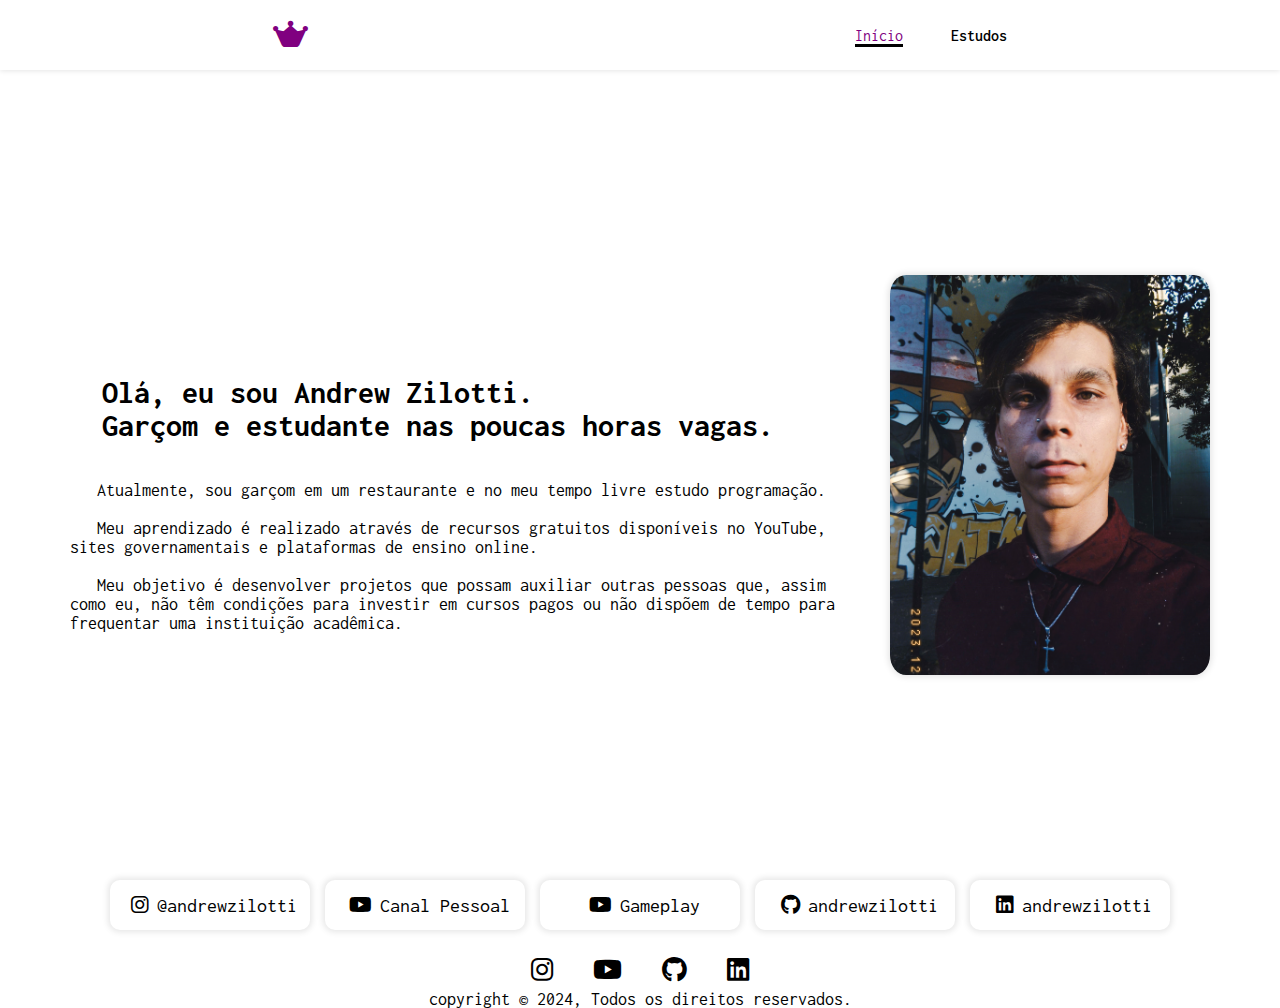
==== commit 1541e518: "responcivo" ====
--- a/index.html
+++ b/index.html
@@ -62,7 +62,8 @@
     <!-- Corpo -->
     <main id="home">
         <div id="info-home">
-            <h1 class="title-home">&nbsp;&nbsp;Olá, eu sou Andrew Zilotti,<br>&nbsp;&nbsp;Garçom e estudante nas poucas horas vagas.
+            <h1 class="title-home">&nbsp;&nbsp;Olá, eu sou Andrew Zilotti. <br>
+            &nbsp;&nbsp;Garçom e estudante nas poucas horas vagas.
             </h1>
 
             <p class="description-home">&nbsp;&nbsp;&nbsp;Atualmente, sou garçom em
--- a/css/style.css
+++ b/css/style.css
@@ -143,7 +143,6 @@
     justify-content: center;
     gap: 15px;
     padding: 0px 0px 20px;
-    background-color: aqua;
     width: 100%;
 }
 
@@ -306,10 +305,6 @@
         justify-content: center;
         padding: 0px 10px;
         flex-wrap: wrap;
-
-    }
-
-    #info-home h1, p {
         text-align: center;
     }
 
@@ -343,4 +338,16 @@
         height: 40px;
         font-size: 1.4rem;
     }
+
+    /* Estudos */
+
+    .item{
+        display: flex;
+        flex-wrap: wrap;
+        justify-content: center;
+    }
+
+    .details-item {
+        text-align: center;
+    }
 }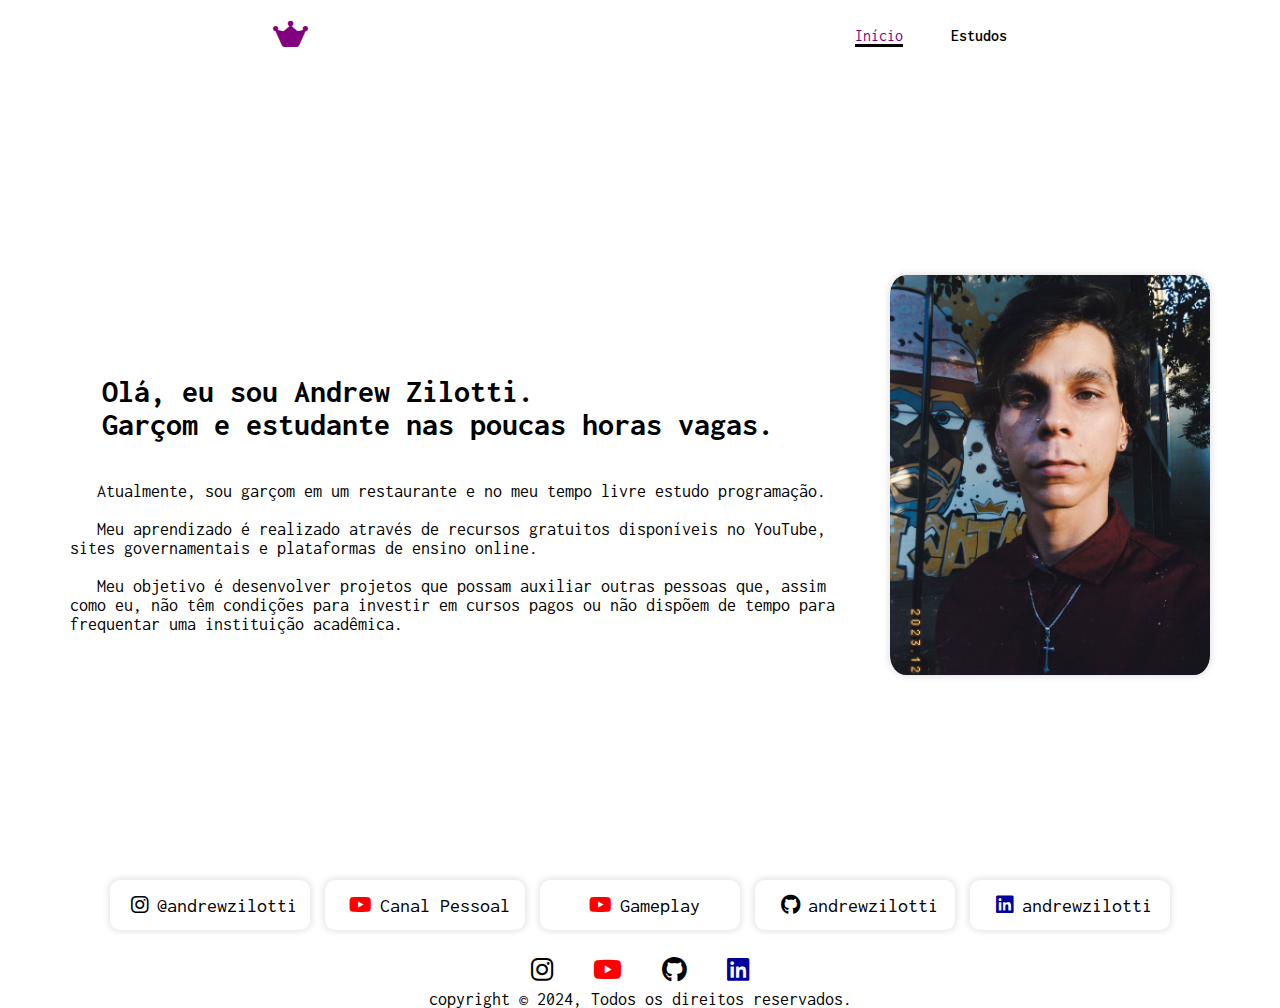
==== commit 514bf5c0: "colors" ====
--- a/index.html
+++ b/index.html
@@ -87,15 +87,15 @@
 
     <main id="home2">
         <div id="social-home">
-            <a href="https://www.instagram.com/andrewzilotti/" target="_blank"><i class="fa-brands fa-instagram" id="social"></i>@andrewzilotti</a>
+            <a href="https://www.instagram.com/andrewzilotti/" target="_blank"><i class="fa-brands fa-instagram" id="social"></i> @andrewzilotti</a>
             
-            <a href="https://www.youtube.com/@darealezacanal" target="_blank"><i class="fa-brands fa-youtube" id="social"></i>Canal Pessoal</a>
+            <a href="https://www.youtube.com/@darealezacanal" target="_blank"><i class="fa-brands fa-youtube" id="youtube"></i> Canal Pessoal</a>
 
-            <a href="https://www.youtube.com/@darealezacanal" target="_blank"><i class="fa-brands fa-youtube" id="social"></i>Gameplay</a>
+            <a href="https://www.youtube.com/@darealezacanal" target="_blank"><i class="fa-brands fa-youtube" id="youtube"></i> Gameplay</a>
             
-            <a href="https://github.com/andrewzilotti" target="_blank"><i class="fa-brands fa-github" id="social"></i>andrewzilotti</a>
+            <a href="https://github.com/andrewzilotti" target="_blank"><i class="fa-brands fa-github" id="social"></i> andrewzilotti</a>
             
-            <a href="https://www.linkedin.com/in/andrewzilotti/" target="_blank"><i class="fa-brands fa-linkedin" id="social"></i>andrewzilotti</a>
+            <a href="https://www.linkedin.com/in/andrewzilotti/" target="_blank"><i class="fa-brands fa-linkedin" id="linkedin"></i> andrewzilotti</a>
         </div>
     </main>
 
@@ -106,13 +106,13 @@
                         id="social"></i></a>
 
                 <a href="https://www.youtube.com/@darealezacanal" target="_blank"><i class="fa-brands fa-youtube"
-                        id="social"></i></i></a>
+                        id="youtube"></i></i></a>
 
                 <a href="https://github.com/andrewzilotti" target="_blank"><i class="fa-brands fa-github"
                         id="social"></i></a>
 
                 <a href="https://www.linkedin.com/in/andrewzilotti/" target="_blank"><i class="fa-brands fa-linkedin"
-                        id="social"></i></a>
+                        id="linkedin"></i></a>
             </div>
             <p>copyright &copy; 2024, Todos os direitos reservados.</p>
         </section>
--- a/css/style.css
+++ b/css/style.css
@@ -8,10 +8,18 @@
     font-style: normal;
 }
 
+html {
+    scroll-behavior: smooth;
+}
+
 /* ---------------- Header ---------------- */
 
 header {
     width: 100%;
+    position: sticky;
+    top: 0px;
+    background-color: #ffffff;
+    z-index: 1;
 }
 
 #navbar {
@@ -20,7 +28,7 @@
     display: flex;
     align-items: center;
     justify-content: space-around;
-    box-shadow: 0 1px 5px rgba(0, 0, 0, 0.1);
+    /* box-shadow: 0 1px 5px rgba(0, 0, 0, 0.1); */
 }
 
 #nav_logo {
@@ -73,7 +81,7 @@
     display: none;
 }
 
-@media screen and (max-width: 800px) {
+@media screen and (max-width: 992px) {
     #nav_list {
         display: none;
     }
@@ -125,7 +133,7 @@
     display: flex;
     flex-direction: column;
     align-items: start;
-    gap: 38px;
+    gap: 40px;
     margin-top: 5%;
 }
 
@@ -203,7 +211,7 @@
     display: flex;
     gap: 30px;
     margin-bottom: 15px;
-    padding: 25px;
+    padding: 20px;
     border-radius: 22px;
     box-shadow: 0px 0px 6px 1px rgba(0, 0, 0, 0.1);
 }
@@ -214,13 +222,28 @@
     border-radius: 2%;
 }
 
+.works-list a {
+    color: #3d2800;
+}
 
 .works-list .item h3 {
     font-size: 1.5rem;
     margin-bottom: 10px;
 }
 
-
+/* cores dos icones */
+
+#star{
+    color: rgb(255, 187, 0);
+}
+
+#award, #globe, #sharesquare, #linkedin {
+    color: rgb(0, 0, 155);
+}
+
+#youtube {
+    color: red;
+}
 
 /* ---------------- Footer ---------------- */
 
@@ -303,13 +326,21 @@
     #home {
         display: flex;
         justify-content: center;
-        padding: 0px 10px;
         flex-wrap: wrap;
         text-align: center;
     }
 
+    #photo-home {
+        height: auto;
+        width: 100%;
+        display: flex;
+        justify-content: center;
+        margin: 0px;
+    }
+
     #photo-home img {
-        height: 300px;
+        margin: 0px;
+        height: 400px;
         width: auto;
     }
 
@@ -341,6 +372,15 @@
 
     /* Estudos */
 
+    .works-list{
+        width: 100%;
+    }
+ 
+    .works-list .item img {
+        width: 100%;
+        height: auto;
+    }
+
     .item{
         display: flex;
         flex-wrap: wrap;
